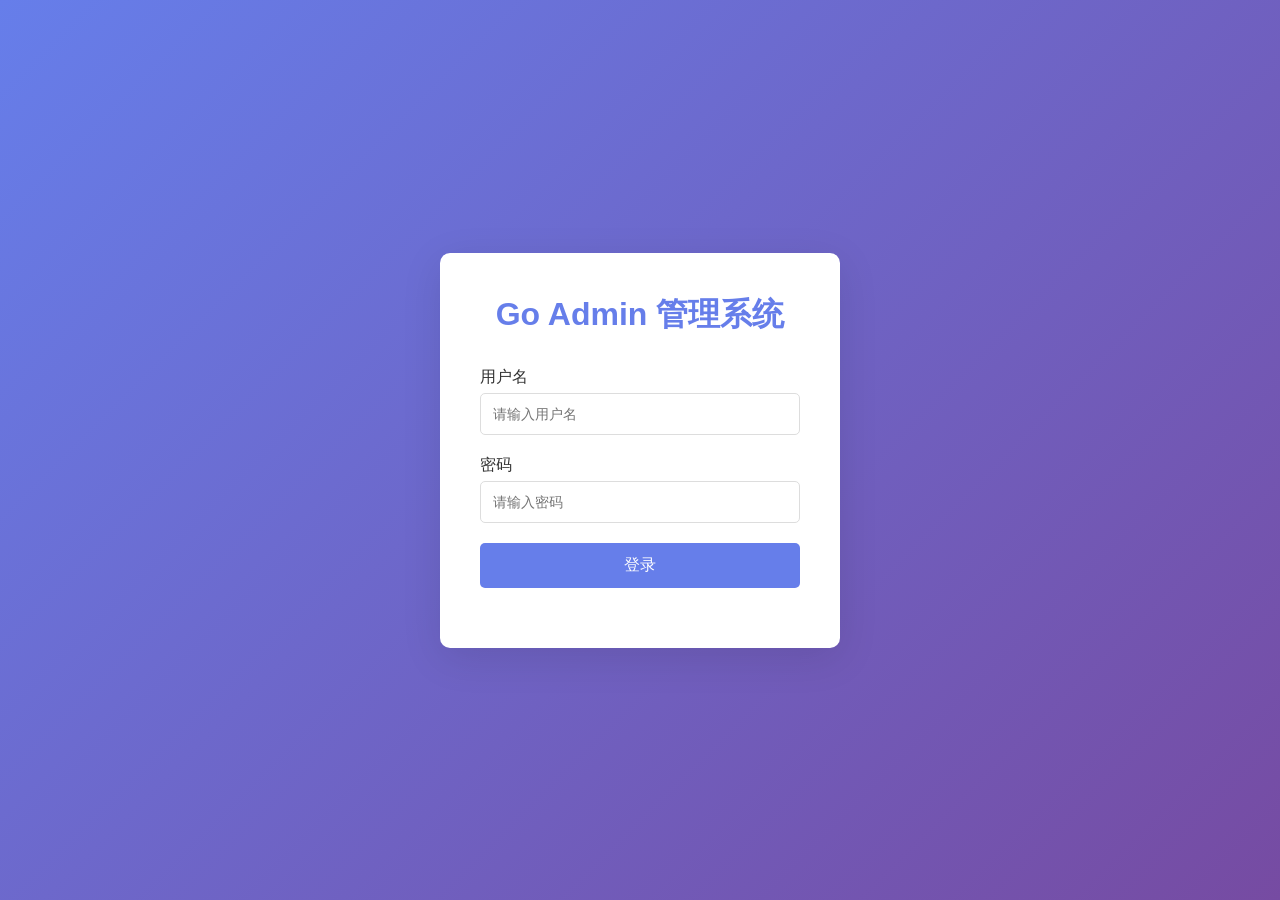
==== static/html/login.html @ ead4e66b "feat: 更新技术栈为单体架构 主要变更： - 升级 Go 到 1.24（准备迁移到 1.25+） - 升级 Gin 框架到 1.11.0 - 配置 PostgreSQL 18+ 作为主数据库 - " ====
<!DOCTYPE html>
<html lang="zh-CN">
<head>
    <meta charset="UTF-8">
    <meta name="viewport" content="width=device-width, initial-scale=1.0">
    <title>Go Admin - 登录</title>
    <link rel="stylesheet" href="/static/css/style.css">
</head>
<body>
    <div class="login-container">
        <div class="login-box">
            <h1>Go Admin 管理系统</h1>
            <form id="loginForm">
                <div class="form-group">
                    <label for="username">用户名</label>
                    <input type="text" id="username" name="username" required placeholder="请输入用户名">
                </div>
                <div class="form-group">
                    <label for="password">密码</label>
                    <input type="password" id="password" name="password" required placeholder="请输入密码">
                </div>
                <div class="form-group">
                    <button type="submit" class="btn-primary">登录</button>
                </div>
            </form>
            <div id="message" class="message"></div>
        </div>
    </div>
    <script src="/static/js/login.js"></script>
</body>
</html>
---- static/css/style.css ----
* {
    margin: 0;
    padding: 0;
    box-sizing: border-box;
}

body {
    font-family: -apple-system, BlinkMacSystemFont, 'Segoe UI', Roboto, 'Helvetica Neue', Arial, sans-serif;
    background-color: #f5f5f5;
    color: #333;
}

/* 登录页面样式 */
.login-container {
    display: flex;
    justify-content: center;
    align-items: center;
    min-height: 100vh;
    background: linear-gradient(135deg, #667eea 0%, #764ba2 100%);
}

.login-box {
    background: white;
    padding: 40px;
    border-radius: 10px;
    box-shadow: 0 10px 40px rgba(0, 0, 0, 0.1);
    width: 100%;
    max-width: 400px;
}

.login-box h1 {
    text-align: center;
    margin-bottom: 30px;
    color: #667eea;
}

.form-group {
    margin-bottom: 20px;
}

.form-group label {
    display: block;
    margin-bottom: 5px;
    font-weight: 500;
}

.form-group input {
    width: 100%;
    padding: 12px;
    border: 1px solid #ddd;
    border-radius: 5px;
    font-size: 14px;
}

.form-group input:focus {
    outline: none;
    border-color: #667eea;
}

.btn-primary {
    width: 100%;
    padding: 12px;
    background: #667eea;
    color: white;
    border: none;
    border-radius: 5px;
    font-size: 16px;
    cursor: pointer;
    transition: background 0.3s;
}

.btn-primary:hover {
    background: #5568d3;
}

.btn-secondary {
    padding: 8px 16px;
    background: #f44336;
    color: white;
    border: none;
    border-radius: 5px;
    cursor: pointer;
    transition: background 0.3s;
}

.btn-secondary:hover {
    background: #d32f2f;
}

.message {
    margin-top: 15px;
    padding: 10px;
    border-radius: 5px;
    text-align: center;
    display: none;
}

.message.error {
    background: #ffebee;
    color: #c62828;
    display: block;
}

.message.success {
    background: #e8f5e9;
    color: #2e7d32;
    display: block;
}

/* 主页面布局 */
.container {
    display: flex;
    height: 100vh;
}

.sidebar {
    width: 250px;
    background: #2c3e50;
    color: white;
    overflow-y: auto;
}

.logo {
    padding: 20px;
    text-align: center;
    border-bottom: 1px solid #34495e;
}

.logo h2 {
    color: white;
}

.menu ul {
    list-style: none;
    padding: 0;
}

.menu li {
    border-bottom: 1px solid #34495e;
}

.menu a {
    display: block;
    padding: 15px 20px;
    color: #ecf0f1;
    text-decoration: none;
    transition: background 0.3s;
}

.menu a:hover,
.menu a.active {
    background: #34495e;
    color: white;
}

.main-content {
    flex: 1;
    display: flex;
    flex-direction: column;
    overflow: hidden;
}

.header {
    background: white;
    padding: 20px 30px;
    box-shadow: 0 2px 4px rgba(0, 0, 0, 0.1);
    display: flex;
    justify-content: space-between;
    align-items: center;
}

.header-right {
    display: flex;
    align-items: center;
    gap: 15px;
}

.content {
    flex: 1;
    padding: 30px;
    overflow-y: auto;
}

.page {
    display: none;
}

.page.active {
    display: block;
}

.stats-grid {
    display: grid;
    grid-template-columns: repeat(auto-fit, minmax(250px, 1fr));
    gap: 20px;
    margin-top: 20px;
}

.stat-card {
    background: white;
    padding: 30px;
    border-radius: 10px;
    box-shadow: 0 2px 8px rgba(0, 0, 0, 0.1);
    text-align: center;
}

.stat-card h3 {
    color: #666;
    font-size: 14px;
    margin-bottom: 10px;
}

.stat-number {
    font-size: 36px;
    font-weight: bold;
    color: #667eea;
}

.table-actions {
    margin: 20px 0;
}

.data-table {
    width: 100%;
    background: white;
    border-radius: 10px;
    overflow: hidden;
    box-shadow: 0 2px 8px rgba(0, 0, 0, 0.1);
    border-collapse: collapse;
}

.data-table thead {
    background: #667eea;
    color: white;
}

.data-table th,
.data-table td {
    padding: 15px;
    text-align: left;
}

.data-table tbody tr {
    border-bottom: 1px solid #eee;
}

.data-table tbody tr:hover {
    background: #f5f5f5;
}

.data-table button {
    padding: 5px 10px;
    margin: 0 5px;
    border: none;
    border-radius: 3px;
    cursor: pointer;
}

.data-table button.edit {
    background: #4caf50;
    color: white;
}

.data-table button.delete {
    background: #f44336;
    color: white;
}

#deptTree {
    background: white;
    padding: 20px;
    border-radius: 10px;
    box-shadow: 0 2px 8px rgba(0, 0, 0, 0.1);
    margin-top: 20px;
}
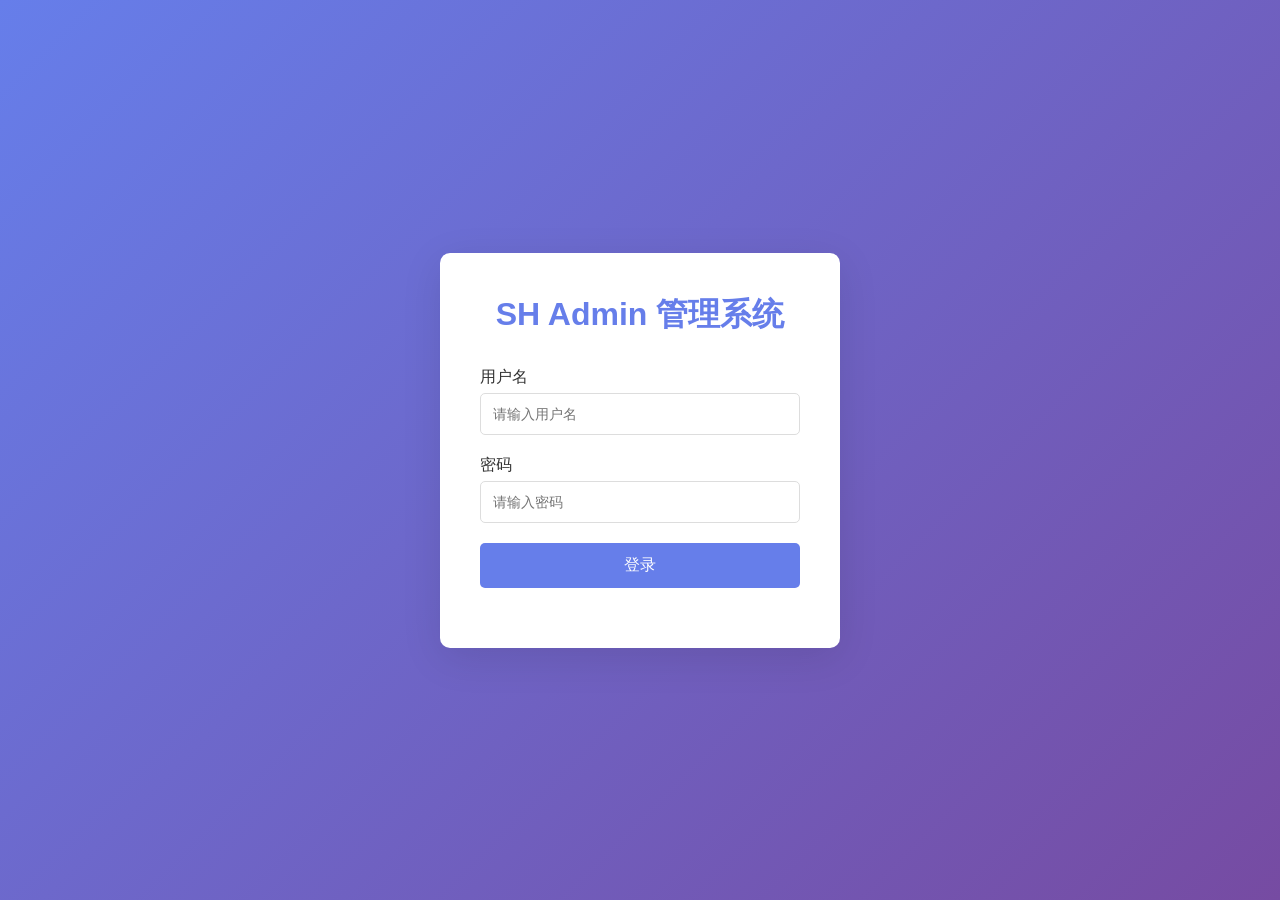
==== commit 31752945: "refactor: 将 Go-Admin 重命名为 SHAdmin 主要变更： - 项目名称：Go-Admin → SHAdmin - 模块名称：go-admin → shadmin - 更新所有文档" ====
--- a/static/html/login.html
+++ b/static/html/login.html
@@ -3,13 +3,13 @@
 <head>
     <meta charset="UTF-8">
     <meta name="viewport" content="width=device-width, initial-scale=1.0">
-    <title>Go Admin - 登录</title>
+    <title>SH Admin - 登录</title>
     <link rel="stylesheet" href="/static/css/style.css">
 </head>
 <body>
     <div class="login-container">
         <div class="login-box">
-            <h1>Go Admin 管理系统</h1>
+            <h1>SH Admin 管理系统</h1>
             <form id="loginForm">
                 <div class="form-group">
                     <label for="username">用户名</label>
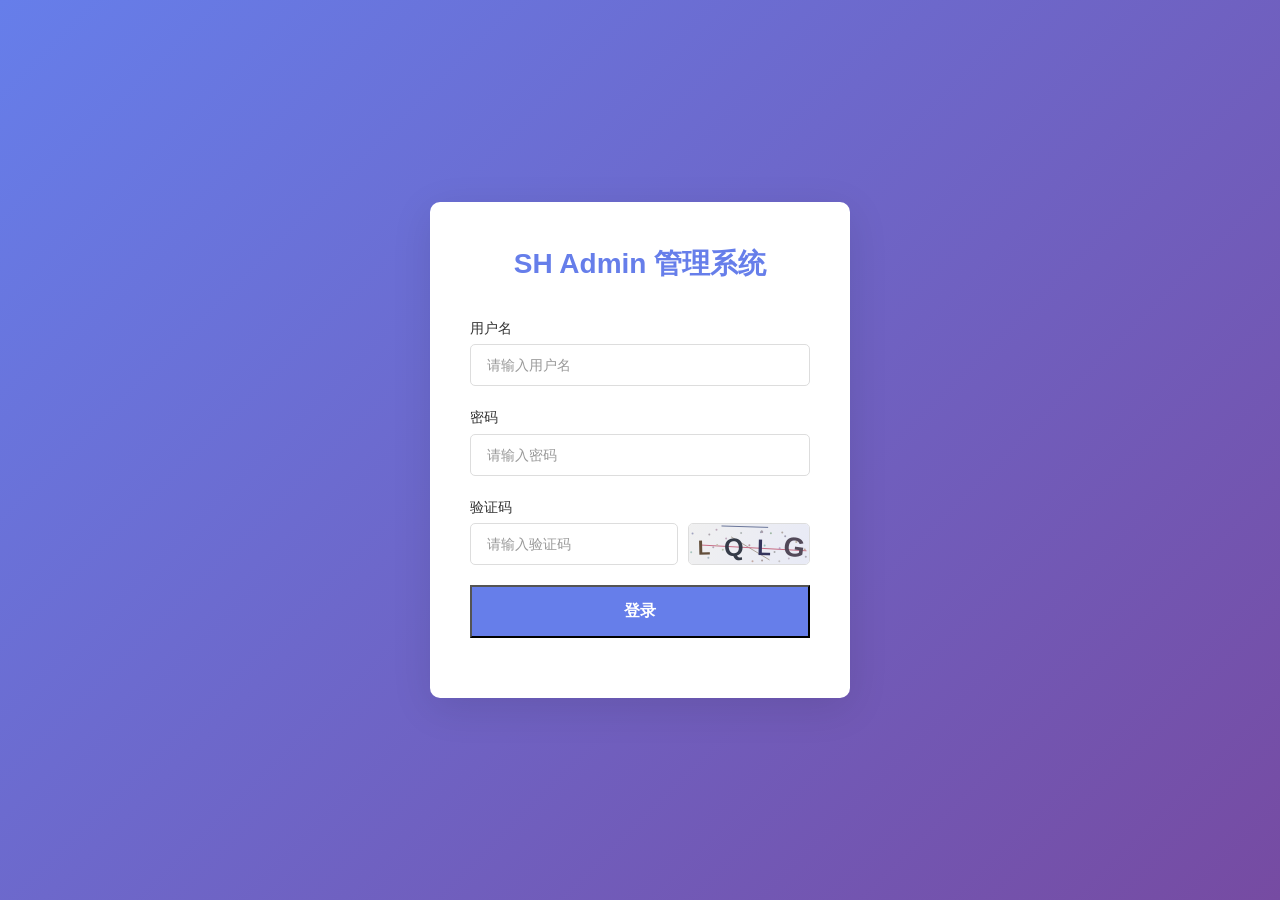
==== commit cccb23e1: "feat: 实现登录页图形验证码功能 主要功能： - 基于Canvas的图形验证码生成器 - 4位随机字符（大写字母+数字，排除易混淆字符） - 渐变背景 + 干扰线 + 干扰点 - 字符随机旋转和颜" ====
--- a/static/html/login.html
+++ b/static/html/login.html
@@ -20,6 +20,16 @@
                     <input type="password" id="password" name="password" required placeholder="请输入密码">
                 </div>
                 <div class="form-group">
+                    <label for="captcha">验证码</label>
+                    <div style="display: flex; gap: 10px; align-items: center;">
+                        <input type="text" id="captcha" name="captcha" required placeholder="请输入验证码"
+                            style="flex: 1;" maxlength="4" autocomplete="off">
+                        <canvas id="captchaCanvas" width="120" height="40"
+                            style="border: 1px solid #ddd; border-radius: 5px; cursor: pointer;"
+                            title="点击刷新验证码"></canvas>
+                    </div>
+                </div>
+                <div class="form-group">
                     <button type="submit" class="btn-primary">登录</button>
                 </div>
             </form>
--- a/static/css/style.css
+++ b/static/css/style.css
@@ -1,3 +1,61 @@
+/* ===================================
+   SH Admin 主样式文件
+   =================================== */
+
+/* CSS 变量 - 主题色彩系统 */
+:root {
+    /* 主色调 */
+    --primary-color: #667eea;
+    --primary-hover: #5568d3;
+    --primary-light: #e8eaf6;
+
+    /* 辅助色 */
+    --secondary-color: #764ba2;
+    --success-color: #4caf50;
+    --error-color: #f44336;
+    --warning-color: #ff9800;
+    --info-color: #2196f3;
+
+    /* 中性色 */
+    --bg-color: #f5f5f5;
+    --bg-white: #ffffff;
+    --text-primary: #333333;
+    --text-secondary: #666666;
+    --text-muted: #999999;
+    --border-color: #dddddd;
+    --border-light: #eeeeee;
+
+    /* 侧边栏 */
+    --sidebar-bg: #2c3e50;
+    --sidebar-hover: #34495e;
+    --sidebar-text: #ecf0f1;
+
+    /* 阴影 */
+    --shadow-sm: 0 2px 4px rgba(0, 0, 0, 0.1);
+    --shadow-md: 0 4px 12px rgba(0, 0, 0, 0.1);
+    --shadow-lg: 0 10px 40px rgba(0, 0, 0, 0.1);
+
+    /* 间距 */
+    --spacing-xs: 5px;
+    --spacing-sm: 10px;
+    --spacing-md: 15px;
+    --spacing-lg: 20px;
+    --spacing-xl: 30px;
+    --spacing-2xl: 40px;
+
+    /* 圆角 */
+    --radius-sm: 5px;
+    --radius-md: 8px;
+    --radius-lg: 10px;
+    --radius-xl: 12px;
+
+    /* 过渡 */
+    --transition-fast: 0.2s ease;
+    --transition-base: 0.3s ease;
+    --transition-slow: 0.5s ease;
+}
+
+/* 基础样式重置 */
 * {
     margin: 0;
     padding: 0;
@@ -5,9 +63,12 @@
 }
 
 body {
-    font-family: -apple-system, BlinkMacSystemFont, 'Segoe UI', Roboto, 'Helvetica Neue', Arial, sans-serif;
-    background-color: #f5f5f5;
-    color: #333;
+    font-family: -apple-system, BlinkMacSystemFont, 'Segoe UI', Roboto, 'Helvetica Neue', Arial, 'Noto Sans', sans-serif;
+    background-color: var(--bg-color);
+    color: var(--text-primary);
+    line-height: 1.6;
+    -webkit-font-smoothing: antialiased;
+    -moz-osx-font-smoothing: grayscale;
 }
 
 /* 登录页面样式 */
@@ -16,94 +77,198 @@
     justify-content: center;
     align-items: center;
     min-height: 100vh;
-    background: linear-gradient(135deg, #667eea 0%, #764ba2 100%);
+    background: linear-gradient(135deg, var(--primary-color) 0%, var(--secondary-color) 100%);
+    padding: var(--spacing-lg);
 }
 
 .login-box {
-    background: white;
-    padding: 40px;
-    border-radius: 10px;
-    box-shadow: 0 10px 40px rgba(0, 0, 0, 0.1);
+    background: var(--bg-white);
+    padding: var(--spacing-2xl);
+    border-radius: var(--radius-lg);
+    box-shadow: var(--shadow-lg);
     width: 100%;
-    max-width: 400px;
+    max-width: 420px;
+    animation: fadeInUp 0.6s ease;
+}
+
+@keyframes fadeInUp {
+    from {
+        opacity: 0;
+        transform: translateY(20px);
+    }
+    to {
+        opacity: 1;
+        transform: translateY(0);
+    }
 }
 
 .login-box h1 {
     text-align: center;
-    margin-bottom: 30px;
-    color: #667eea;
+    margin-bottom: var(--spacing-xl);
+    color: var(--primary-color);
+    font-size: 28px;
+    font-weight: 600;
 }
 
 .form-group {
-    margin-bottom: 20px;
+    margin-bottom: var(--spacing-lg);
 }
 
 .form-group label {
     display: block;
-    margin-bottom: 5px;
+    margin-bottom: var(--spacing-xs);
     font-weight: 500;
+    color: var(--text-primary);
+    font-size: 14px;
 }
 
 .form-group input {
     width: 100%;
-    padding: 12px;
-    border: 1px solid #ddd;
-    border-radius: 5px;
+    padding: 12px 16px;
+    border: 1px solid var(--border-color);
+    border-radius: var(--radius-sm);
     font-size: 14px;
+    transition: border-color var(--transition-base), box-shadow var(--transition-base);
 }
 
 .form-group input:focus {
     outline: none;
-    border-color: #667eea;
+    border-color: var(--primary-color);
+    box-shadow: 0 0 0 3px rgba(102, 126, 234, 0.1);
+}
+
+.form-group input::placeholder {
+    color: var(--text-muted);
+}
+
+/* 按钮样式 */
+.btn {
+    display: inline-block;
+    padding: 10px 20px;
+    border: none;
+    border-radius: var(--radius-sm);
+    font-size: 14px;
+    font-weight: 500;
+    cursor: pointer;
+    transition: all var(--transition-base);
+    text-align: center;
+    text-decoration: none;
+    line-height: 1.5;
+}
+
+.btn:disabled {
+    opacity: 0.6;
+    cursor: not-allowed;
 }
 
 .btn-primary {
     width: 100%;
-    padding: 12px;
-    background: #667eea;
+    padding: 14px;
+    background: var(--primary-color);
     color: white;
-    border: none;
-    border-radius: 5px;
     font-size: 16px;
-    cursor: pointer;
-    transition: background 0.3s;
-}
-
-.btn-primary:hover {
-    background: #5568d3;
+    font-weight: 600;
+}
+
+.btn-primary:hover:not(:disabled) {
+    background: var(--primary-hover);
+    transform: translateY(-1px);
+    box-shadow: 0 4px 12px rgba(102, 126, 234, 0.3);
+}
+
+.btn-primary:active {
+    transform: translateY(0);
 }
 
 .btn-secondary {
     padding: 8px 16px;
-    background: #f44336;
+    background: var(--error-color);
     color: white;
-    border: none;
-    border-radius: 5px;
-    cursor: pointer;
-    transition: background 0.3s;
-}
-
-.btn-secondary:hover {
+}
+
+.btn-secondary:hover:not(:disabled) {
     background: #d32f2f;
-}
-
+    transform: translateY(-1px);
+}
+
+.btn-success {
+    padding: 8px 16px;
+    background: var(--success-color);
+    color: white;
+}
+
+.btn-success:hover:not(:disabled) {
+    background: #43a047;
+}
+
+.btn-outline {
+    background: transparent;
+    border: 1px solid var(--border-color);
+    color: var(--text-primary);
+}
+
+.btn-outline:hover:not(:disabled) {
+    border-color: var(--primary-color);
+    color: var(--primary-color);
+    background: var(--primary-light);
+}
+
+.btn-sm {
+    padding: 6px 12px;
+    font-size: 13px;
+}
+
+.btn-lg {
+    padding: 14px 28px;
+    font-size: 16px;
+}
+
+/* 消息提示 */
 .message {
-    margin-top: 15px;
-    padding: 10px;
-    border-radius: 5px;
+    margin-top: var(--spacing-md);
+    padding: 12px 16px;
+    border-radius: var(--radius-sm);
     text-align: center;
     display: none;
+    animation: slideDown 0.3s ease;
+}
+
+@keyframes slideDown {
+    from {
+        opacity: 0;
+        transform: translateY(-10px);
+    }
+    to {
+        opacity: 1;
+        transform: translateY(0);
+    }
 }
 
 .message.error {
     background: #ffebee;
     color: #c62828;
+    border-left: 4px solid var(--error-color);
     display: block;
 }
 
 .message.success {
     background: #e8f5e9;
     color: #2e7d32;
+    border-left: 4px solid var(--success-color);
+    display: block;
+}
+
+.message.warning {
+    background: #fff3e0;
+    color: #e65100;
+    border-left: 4px solid var(--warning-color);
+    display: block;
+}
+
+.message.info {
+    background: #e3f2fd;
+    color: #1565c0;
+    border-left: 4px solid var(--info-color);
     display: block;
 }
 
@@ -111,165 +276,770 @@
 .container {
     display: flex;
     height: 100vh;
-}
-
+    overflow: hidden;
+}
+
+/* 侧边栏 */
 .sidebar {
-    width: 250px;
-    background: #2c3e50;
+    width: 260px;
+    background: var(--sidebar-bg);
     color: white;
     overflow-y: auto;
+    box-shadow: 2px 0 8px rgba(0, 0, 0, 0.1);
+    transition: width var(--transition-base);
+}
+
+.sidebar::-webkit-scrollbar {
+    width: 6px;
+}
+
+.sidebar::-webkit-scrollbar-thumb {
+    background: var(--sidebar-hover);
+    border-radius: 3px;
+}
+
+.sidebar::-webkit-scrollbar-track {
+    background: var(--sidebar-bg);
 }
 
 .logo {
-    padding: 20px;
+    padding: var(--spacing-lg);
     text-align: center;
-    border-bottom: 1px solid #34495e;
+    border-bottom: 1px solid var(--sidebar-hover);
+    background: rgba(0, 0, 0, 0.1);
 }
 
 .logo h2 {
     color: white;
+    font-size: 24px;
+    font-weight: 700;
+    letter-spacing: 1px;
 }
 
 .menu ul {
     list-style: none;
-    padding: 0;
+    padding: var(--spacing-sm) 0;
 }
 
 .menu li {
-    border-bottom: 1px solid #34495e;
+    border-bottom: 1px solid rgba(255, 255, 255, 0.05);
 }
 
 .menu a {
-    display: block;
-    padding: 15px 20px;
-    color: #ecf0f1;
+    display: flex;
+    align-items: center;
+    padding: var(--spacing-md) var(--spacing-lg);
+    color: var(--sidebar-text);
     text-decoration: none;
-    transition: background 0.3s;
+    transition: all var(--transition-base);
+    position: relative;
+}
+
+.menu a::before {
+    content: '';
+    position: absolute;
+    left: 0;
+    top: 0;
+    bottom: 0;
+    width: 0;
+    background: var(--primary-color);
+    transition: width var(--transition-base);
 }
 
 .menu a:hover,
 .menu a.active {
-    background: #34495e;
+    background: var(--sidebar-hover);
     color: white;
-}
-
+    padding-left: calc(var(--spacing-lg) + 4px);
+}
+
+.menu a:hover::before,
+.menu a.active::before {
+    width: 4px;
+}
+
+/* 主内容区 */
 .main-content {
     flex: 1;
     display: flex;
     flex-direction: column;
     overflow: hidden;
-}
-
+    background: var(--bg-color);
+}
+
+/* 顶部导航 */
 .header {
-    background: white;
-    padding: 20px 30px;
-    box-shadow: 0 2px 4px rgba(0, 0, 0, 0.1);
+    background: var(--bg-white);
+    padding: var(--spacing-lg) var(--spacing-xl);
+    box-shadow: var(--shadow-sm);
     display: flex;
     justify-content: space-between;
     align-items: center;
+    min-height: 70px;
+    z-index: 10;
+}
+
+.header h2 {
+    font-size: 20px;
+    font-weight: 600;
+    color: var(--text-primary);
+}
+
+.header h3 {
+    font-size: 18px;
+    font-weight: 600;
+    color: var(--text-primary);
+}
+
+.header-left {
+    display: flex;
+    align-items: center;
+    gap: var(--spacing-md);
 }
 
 .header-right {
     display: flex;
     align-items: center;
-    gap: 15px;
-}
-
+    gap: var(--spacing-md);
+}
+
+/* 汉堡菜单按钮 */
+.menu-toggle {
+    display: none;
+    flex-direction: column;
+    justify-content: space-around;
+    width: 32px;
+    height: 32px;
+    background: transparent;
+    border: none;
+    cursor: pointer;
+    padding: 4px;
+    z-index: 11;
+    transition: all var(--transition-base);
+}
+
+.menu-toggle span {
+    width: 100%;
+    height: 3px;
+    background: var(--text-primary);
+    border-radius: 2px;
+    transition: all var(--transition-base);
+    transform-origin: center;
+}
+
+.menu-toggle:hover span {
+    background: var(--primary-color);
+}
+
+.menu-toggle.active span:nth-child(1) {
+    transform: translateY(9px) rotate(45deg);
+}
+
+.menu-toggle.active span:nth-child(2) {
+    opacity: 0;
+}
+
+.menu-toggle.active span:nth-child(3) {
+    transform: translateY(-9px) rotate(-45deg);
+}
+
+.user-info {
+    display: flex;
+    align-items: center;
+    gap: var(--spacing-sm);
+    padding: var(--spacing-sm) var(--spacing-md);
+    background: var(--bg-color);
+    border-radius: var(--radius-md);
+}
+
+.user-avatar {
+    width: 36px;
+    height: 36px;
+    border-radius: 50%;
+    background: var(--primary-color);
+    color: white;
+    display: flex;
+    align-items: center;
+    justify-content: center;
+    font-weight: 600;
+    font-size: 14px;
+}
+
+/* 内容区域 */
 .content {
     flex: 1;
-    padding: 30px;
+    padding: var(--spacing-xl);
     overflow-y: auto;
-}
-
+    background: var(--bg-color);
+}
+
+.content::-webkit-scrollbar {
+    width: 8px;
+}
+
+.content::-webkit-scrollbar-thumb {
+    background: #ccc;
+    border-radius: 4px;
+}
+
+.content::-webkit-scrollbar-track {
+    background: #f0f0f0;
+}
+
+/* 页面切换 */
 .page {
     display: none;
+    animation: fadeIn 0.3s ease;
 }
 
 .page.active {
     display: block;
 }
 
+@keyframes fadeIn {
+    from {
+        opacity: 0;
+    }
+    to {
+        opacity: 1;
+    }
+}
+
+/* 页面标题 */
+.page-header {
+    margin-bottom: var(--spacing-xl);
+}
+
+.page-header h1 {
+    font-size: 28px;
+    font-weight: 600;
+    color: var(--text-primary);
+    margin-bottom: var(--spacing-sm);
+}
+
+.page-header p {
+    color: var(--text-secondary);
+    font-size: 14px;
+}
+
+/* 统计卡片 */
 .stats-grid {
     display: grid;
     grid-template-columns: repeat(auto-fit, minmax(250px, 1fr));
-    gap: 20px;
-    margin-top: 20px;
+    gap: var(--spacing-lg);
+    margin-top: var(--spacing-lg);
 }
 
 .stat-card {
-    background: white;
-    padding: 30px;
-    border-radius: 10px;
-    box-shadow: 0 2px 8px rgba(0, 0, 0, 0.1);
+    background: var(--bg-white);
+    padding: var(--spacing-xl);
+    border-radius: var(--radius-lg);
+    box-shadow: var(--shadow-md);
     text-align: center;
+    transition: transform var(--transition-base), box-shadow var(--transition-base);
+    border-top: 4px solid transparent;
+}
+
+.stat-card:hover {
+    transform: translateY(-4px);
+    box-shadow: 0 8px 24px rgba(0, 0, 0, 0.12);
+}
+
+.stat-card.primary {
+    border-top-color: var(--primary-color);
+}
+
+.stat-card.success {
+    border-top-color: var(--success-color);
+}
+
+.stat-card.warning {
+    border-top-color: var(--warning-color);
+}
+
+.stat-card.info {
+    border-top-color: var(--info-color);
 }
 
 .stat-card h3 {
-    color: #666;
+    color: var(--text-secondary);
     font-size: 14px;
-    margin-bottom: 10px;
+    font-weight: 500;
+    margin-bottom: var(--spacing-sm);
+    text-transform: uppercase;
+    letter-spacing: 0.5px;
 }
 
 .stat-number {
     font-size: 36px;
-    font-weight: bold;
-    color: #667eea;
-}
-
+    font-weight: 700;
+    color: var(--primary-color);
+    margin: var(--spacing-sm) 0;
+}
+
+.stat-card.success .stat-number {
+    color: var(--success-color);
+}
+
+.stat-card.warning .stat-number {
+    color: var(--warning-color);
+}
+
+.stat-card.info .stat-number {
+    color: var(--info-color);
+}
+
+.stat-change {
+    font-size: 13px;
+    color: var(--text-muted);
+    margin-top: var(--spacing-sm);
+}
+
+/* 表格操作区 */
 .table-actions {
-    margin: 20px 0;
+    margin: var(--spacing-lg) 0;
+    display: flex;
+    justify-content: space-between;
+    align-items: center;
+    flex-wrap: wrap;
+    gap: var(--spacing-md);
+}
+
+.table-actions-left,
+.table-actions-right {
+    display: flex;
+    gap: var(--spacing-sm);
+    align-items: center;
+}
+
+/* 数据表格 */
+.table-wrapper {
+    background: var(--bg-white);
+    border-radius: var(--radius-lg);
+    overflow: hidden;
+    box-shadow: var(--shadow-md);
 }
 
 .data-table {
     width: 100%;
-    background: white;
-    border-radius: 10px;
-    overflow: hidden;
-    box-shadow: 0 2px 8px rgba(0, 0, 0, 0.1);
     border-collapse: collapse;
+    font-size: 14px;
 }
 
 .data-table thead {
-    background: #667eea;
+    background: linear-gradient(135deg, var(--primary-color) 0%, var(--secondary-color) 100%);
     color: white;
 }
 
-.data-table th,
+.data-table th {
+    padding: var(--spacing-md) var(--spacing-md);
+    text-align: left;
+    font-weight: 600;
+    text-transform: uppercase;
+    font-size: 12px;
+    letter-spacing: 0.5px;
+}
+
 .data-table td {
-    padding: 15px;
+    padding: var(--spacing-md) var(--spacing-md);
     text-align: left;
+    color: var(--text-primary);
 }
 
 .data-table tbody tr {
-    border-bottom: 1px solid #eee;
+    border-bottom: 1px solid var(--border-light);
+    transition: background var(--transition-fast);
+}
+
+.data-table tbody tr:last-child {
+    border-bottom: none;
 }
 
 .data-table tbody tr:hover {
-    background: #f5f5f5;
+    background: #f8f9fa;
 }
 
 .data-table button {
-    padding: 5px 10px;
-    margin: 0 5px;
+    padding: 6px 12px;
+    margin: 0 var(--spacing-xs);
     border: none;
-    border-radius: 3px;
+    border-radius: var(--radius-sm);
     cursor: pointer;
+    font-size: 13px;
+    font-weight: 500;
+    transition: all var(--transition-fast);
+}
+
+.data-table button:hover {
+    transform: translateY(-1px);
+    box-shadow: 0 2px 8px rgba(0, 0, 0, 0.15);
 }
 
 .data-table button.edit {
-    background: #4caf50;
+    background: var(--success-color);
     color: white;
 }
 
+.data-table button.edit:hover {
+    background: #43a047;
+}
+
 .data-table button.delete {
-    background: #f44336;
+    background: var(--error-color);
     color: white;
 }
 
+.data-table button.delete:hover {
+    background: #d32f2f;
+}
+
+.data-table button.view {
+    background: var(--info-color);
+    color: white;
+}
+
+.data-table button.view:hover {
+    background: #1976d2;
+}
+
+/* 部门树 */
 #deptTree {
-    background: white;
-    padding: 20px;
-    border-radius: 10px;
-    box-shadow: 0 2px 8px rgba(0, 0, 0, 0.1);
-    margin-top: 20px;
-}
+    background: var(--bg-white);
+    padding: var(--spacing-lg);
+    border-radius: var(--radius-lg);
+    box-shadow: var(--shadow-md);
+    margin-top: var(--spacing-lg);
+}
+
+/* 卡片组件 */
+.card {
+    background: var(--bg-white);
+    border-radius: var(--radius-lg);
+    box-shadow: var(--shadow-md);
+    padding: var(--spacing-xl);
+    margin-bottom: var(--spacing-lg);
+}
+
+.card-header {
+    display: flex;
+    justify-content: space-between;
+    align-items: center;
+    margin-bottom: var(--spacing-lg);
+    padding-bottom: var(--spacing-md);
+    border-bottom: 2px solid var(--border-light);
+}
+
+.card-header h3 {
+    font-size: 18px;
+    font-weight: 600;
+    color: var(--text-primary);
+}
+
+.card-body {
+    color: var(--text-primary);
+}
+
+/* 徽章 */
+.badge {
+    display: inline-block;
+    padding: 4px 10px;
+    border-radius: 12px;
+    font-size: 12px;
+    font-weight: 500;
+    line-height: 1;
+}
+
+.badge-success {
+    background: #e8f5e9;
+    color: #2e7d32;
+}
+
+.badge-error {
+    background: #ffebee;
+    color: #c62828;
+}
+
+.badge-warning {
+    background: #fff3e0;
+    color: #e65100;
+}
+
+.badge-info {
+    background: #e3f2fd;
+    color: #1565c0;
+}
+
+.badge-primary {
+    background: var(--primary-light);
+    color: var(--primary-color);
+}
+
+/* 空状态 */
+.empty-state {
+    text-align: center;
+    padding: var(--spacing-2xl);
+    color: var(--text-muted);
+}
+
+.empty-state-icon {
+    font-size: 64px;
+    margin-bottom: var(--spacing-lg);
+    opacity: 0.3;
+}
+
+.empty-state-text {
+    font-size: 16px;
+    margin-bottom: var(--spacing-md);
+}
+
+/* 响应式设计 */
+@media (max-width: 1024px) {
+    .sidebar {
+        width: 220px;
+    }
+
+    .stats-grid {
+        grid-template-columns: repeat(auto-fit, minmax(200px, 1fr));
+    }
+}
+
+@media (max-width: 768px) {
+    /* 显示汉堡菜单按钮 */
+    .menu-toggle {
+        display: flex;
+    }
+
+    /* 侧边栏改为覆盖层模式 */
+    .container {
+        position: relative;
+    }
+
+    .sidebar {
+        position: fixed;
+        top: 0;
+        left: 0;
+        width: 280px;
+        height: 100vh;
+        z-index: 1000;
+        transform: translateX(-100%);
+        transition: transform var(--transition-base);
+    }
+
+    .sidebar.sidebar-open {
+        transform: translateX(0);
+        box-shadow: 2px 0 20px rgba(0, 0, 0, 0.3);
+    }
+
+    /* 侧边栏遮罩层 */
+    .sidebar-overlay {
+        position: fixed;
+        top: 0;
+        left: 0;
+        right: 0;
+        bottom: 0;
+        background: rgba(0, 0, 0, 0.5);
+        z-index: 999;
+        opacity: 0;
+        visibility: hidden;
+        transition: all var(--transition-base);
+    }
+
+    .sidebar-overlay.active {
+        opacity: 1;
+        visibility: visible;
+    }
+
+    /* 增大触摸目标 */
+    .menu a {
+        padding: var(--spacing-lg) var(--spacing-lg);
+        min-height: 48px;
+    }
+
+    .header {
+        padding: var(--spacing-md) var(--spacing-lg);
+    }
+
+    .header h3 {
+        font-size: 16px;
+    }
+
+    .header-right {
+        gap: var(--spacing-sm);
+    }
+
+    .header-right span {
+        display: none;
+    }
+
+    .content {
+        padding: var(--spacing-lg);
+    }
+
+    .stats-grid {
+        grid-template-columns: 1fr;
+        gap: var(--spacing-md);
+    }
+
+    .table-actions {
+        flex-direction: column;
+        align-items: stretch;
+    }
+
+    .table-wrapper {
+        overflow-x: auto;
+        -webkit-overflow-scrolling: touch;
+    }
+
+    .data-table {
+        min-width: 600px;
+    }
+
+    /* 优化按钮触摸目标 */
+    .btn {
+        min-height: 44px;
+        padding: 12px 20px;
+    }
+
+    .btn-sm {
+        min-height: 36px;
+        padding: 8px 14px;
+    }
+
+    .login-box {
+        padding: var(--spacing-lg);
+    }
+
+    /* 卡片在移动端的优化 */
+    .card {
+        padding: var(--spacing-lg);
+        margin-bottom: var(--spacing-md);
+    }
+}
+
+@media (max-width: 480px) {
+    .sidebar {
+        width: 85vw;
+        max-width: 300px;
+    }
+
+    .header {
+        padding: var(--spacing-sm) var(--spacing-md);
+        min-height: 56px;
+    }
+
+    .header h3 {
+        font-size: 14px;
+    }
+
+    .menu-toggle {
+        width: 28px;
+        height: 28px;
+    }
+
+    .btn-secondary {
+        padding: 6px 12px;
+        font-size: 13px;
+    }
+
+    .login-box h1 {
+        font-size: 22px;
+    }
+
+    .page-header h1 {
+        font-size: 22px;
+    }
+
+    .stat-card {
+        padding: var(--spacing-lg);
+    }
+
+    .stat-number {
+        font-size: 28px;
+    }
+
+    .content {
+        padding: var(--spacing-md);
+    }
+
+    /* 表格在小屏幕上的优化 */
+    .data-table {
+        font-size: 13px;
+    }
+
+    .data-table th,
+    .data-table td {
+        padding: var(--spacing-sm);
+    }
+
+    .data-table button {
+        padding: 4px 8px;
+        font-size: 12px;
+        margin: 2px;
+    }
+}
+
+/* 打印样式 */
+@media print {
+    .sidebar,
+    .header,
+    .table-actions,
+    button {
+        display: none !important;
+    }
+
+    .content {
+        padding: 0;
+    }
+
+    .data-table {
+        box-shadow: none;
+    }
+}
+
+/* 辅助类 */
+.text-center {
+    text-align: center;
+}
+
+.text-left {
+    text-align: left;
+}
+
+.text-right {
+    text-align: right;
+}
+
+.mt-0 { margin-top: 0; }
+.mt-1 { margin-top: var(--spacing-xs); }
+.mt-2 { margin-top: var(--spacing-sm); }
+.mt-3 { margin-top: var(--spacing-md); }
+.mt-4 { margin-top: var(--spacing-lg); }
+.mt-5 { margin-top: var(--spacing-xl); }
+
+.mb-0 { margin-bottom: 0; }
+.mb-1 { margin-bottom: var(--spacing-xs); }
+.mb-2 { margin-bottom: var(--spacing-sm); }
+.mb-3 { margin-bottom: var(--spacing-md); }
+.mb-4 { margin-bottom: var(--spacing-lg); }
+.mb-5 { margin-bottom: var(--spacing-xl); }
+
+.d-none {
+    display: none !important;
+}
+
+.d-block {
+    display: block !important;
+}
+
+.d-flex {
+    display: flex !important;
+}
+
+.flex-wrap {
+    flex-wrap: wrap;
+}
+
+.gap-1 { gap: var(--spacing-xs); }
+.gap-2 { gap: var(--spacing-sm); }
+.gap-3 { gap: var(--spacing-md); }
+.gap-4 { gap: var(--spacing-lg); }
